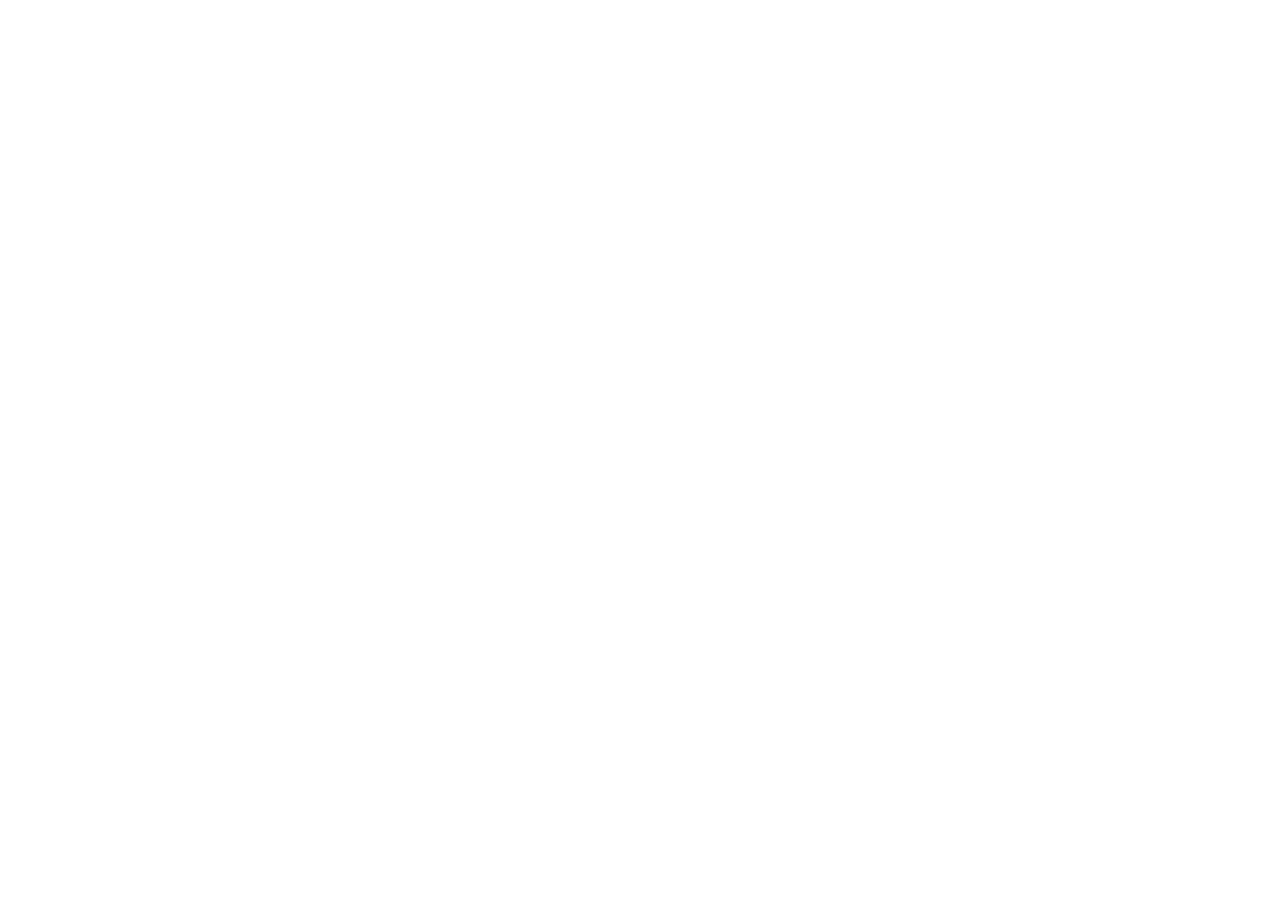
==== merch.html @ dc856448 "save changes" ====
<!--
<!DOCTYPE html>
<html lang="en">

<head>
    <meta charset="UTF-8">
    <meta http-equiv="X-UA-Compatible" content="IE=edge">
    <meta name="viewport" content="width=device-width, initial-scale=1.0">
    <link rel="stylesheet" href="css/style.css">
    <script src="js/easy_background.js"></script>
    <link rel="icon" href="images/favicon-logo.png">

    <title>The Silent Sufferers</title>
</head>

<body>
    <header>

        <div class="campaign-logo"><img src="images/main-logo.png" alt="logo"></div>

        <nav class="site-nav">
            <div class="logo">
                <a href="index.html">The Silent Sufferers</a>
            </div>
            <a href="#" class="hamburger" id="nav-toggle"><span></span></a>
            <div class="links" id="nav-links">
                <a href="index.html">About</a>
                <a href="resources.html">Resources</a>
                <a href="merch.html">Merch</a>
                <a href="https://seaturtlerecovery.org/ways-to-help/#donate">Donate</a>
            </div>
        </nav>

    </header>
    <main>

        <!--
        <div class="main-header">
            <h1>The Silent Sufferers: Save the Sea Turtles</h1>
        </div>
        -->
<!--
        <div class="banner"></div>

        <div class="description">
            <h2>Merch</h2>
            <p>
                Visit our Spreadshop page <a href="https://the-silent-sufferers-save-the.myspreadshop.com/">The Silent Sufferes: Save the Sea Turtles</a> where you will find beautifully designed
                products whose proceed will go to Sea Turtle Recovery, a non-profit organization that
                is based out of New Jersey. STR gives a voice to endangered sea turtles. They help educate
                others on the importance of sea turtles. Their main mission is to rehabilitate sick or
                injured sea turtles so that they can be put back into the wild.
            </p>
        </div>

        <h3>Here Are Some of Are Products</h3>

        <div class="merch-grip">
            <div class="merch">
                <img src="images/unisex_organic_hoodie.png" alt="merch-item">
                <p>Unisex Organic Hoodie</p>
            </div>
            <div class="merch">
                <img src="images/mens_t-shirt.png" alt="merch-item">
                <p>Men's T-Shirt</p>
            </div>
            <div class="merch">
                <img src="images/womens_t-shirt.png" alt="merch-item">
                <p>Women's T-Shirt</p>
            </div>
            <div class="merch">
                <img src="images/bucket_hat.png" alt="merch-item">
                <p>Bucket Hat</p>
            </div>
            <div class="merch">
                <img src="images/tote_bag.png" alt="merch-item">
                <p>Tote Bag</p>
            </div>
            <div class="merch">
                <img src="images/water_bottle.png" alt="merch-item">
                <p>Water Bottle</p>
            </div>
            <div class="merch">
                <img src="images/sticker.png" alt="merch-item">
                <p>Sticker</p>
            </div>
            <div class="merch">
                <img src="images/face_mask.png" alt="merch-item">
                <p>Face Mask</p>
            </div>
        </div>
         
        <div class="official-logo-image">
            <img src="images/official_logo.png" alt="merch-image">
        </div>
        
    </main>

    <footer class="site-footer">
        <P>
            <strong>
                Click the Icon to Visit Our Instagram Page
            </strong>
        </P>
        <div class="social-icon">
            <a href="#"><img src="images/instagram-icon.png" alt="instagram-icon"></a>
        </div>

        <div class="copyright">
            &copy 2023 The Silent Sufferers
        </div>

    </footer>

    <script src="https://code.jquery.com/jquery-3.6.3.min.js"
        integrity="sha256-pvPw+upLPUjgMXY0G+8O0xUf+/Im1MZjXxxgOcBQBXU=" crossorigin="anonymous"></script>
    <!--    Load Local version if CDN is not working-->
 <!--   <script>window.jQuery || document.write('<script src="js/vendor/jquery-3.6.3.min.js"><\/script>')</script>
    <!-- Site JavaScript file -->
 <!--   <script src="js/main.js"></script>
    <script src="easy_background.js"></script>
    <script>
        easy_background(".banner",
            {
                slide: ["images/sea-turtle-image-1.png", "images/sea-turtle-image-2.png", "images/sea-turtle-image-3.png", "images/sea-turtle-image-4.png", "images/sea-turtle-image-5.png", "images/sea-turtle-image-6.png"],

                delay: [3000, 3000, 3000, 3000, 3000, 3000]
            }
        );
    </script>
</body>

</html>
---- css/style.css ----
* {
    font-family: Arial, Helvetica, sans-serif;
}

main {
    max-width: 1200px;
    margin: 0 auto;
    position: relative;
}

.campaign-logo {
    text-align: center;
}

.main-header {
    text-align: center;
}

h1 {
    font-size: 60px;
}

.description {
    text-align: center;
    background-color: #a4c3fd;
    border-radius: 20px;
    padding-top: 1em;
    padding-bottom: 2em;
    padding-left: 3em;
    padding-right: 3em;
    margin: 1em;
}

.description p {
    font-size: 18px;
}

.description a {
    text-decoration: none;
    color: red;
}

.description a:hover {
    color: rgb(0, 38, 255);
    text-decoration: underline;
}

h2 {
    font-size: 36px;
    text-align: center;
}

h3 {
    text-align: center;
    font-size: 32px;
}

h4 {
    font-size: 20px;
}

.official-logo-image {
    text-align: center;
    padding-bottom: 2em;
}

.social-icon {
    padding-bottom: 1em;
}

.social-icon img {
    width: 8%;
}

.site-footer {
    text-align: center;
    padding: 1em;
    background: rgb(212, 206, 206);
    max-width: 1200px;
    margin: 0 auto;
    position: relative;
    border-radius: 20px;
}

/*========================
  HOME PAGE STYLING
  ========================*/

.image-and-fact-grid {
    display: grid;
    text-align: center;
    grid-template-columns: 1fr;
    gap: 1em;
    padding-top: 1em;
    padding-bottom: 2em;
}

.image-and-fact-grid img {
    width: 100%;
    border-radius: 20px;
}

.image-and-fact-grid p {
    margin-top: 1.8em;
    padding-left: 1em;
    padding-right: .5em;
    font-size: 28px;
}

.fact-and-image-grid {
    display: grid;
    text-align: center;
    grid-template-columns: 1fr;
    gap: 2em;
    padding-top: 1em;
    padding-bottom: 2em;
}

.fact-and-image-grid p {
    font-size: 28px;
    padding-right: 1em;
    padding-left: 1em;
}

.fact-and-image-grid img {
    width: 100%;
    border-radius: 20px;
}

.image-and-fact-grid a {
    text-decoration: none;
    color: red;
}

.image-and-fact-grid a:hover {
    color: rgb(0, 38, 255);
    text-decoration: underline;
}

.fact-and-image-grid a {
    text-decoration: none;
    color: red;
}

.fact-and-image-grid a:hover {
    color: rgb(0, 38, 255);
    text-decoration: underline;
}

/*========================
  END OF HOME PAGE STYLING
  ========================*/

/*========================
  RESOURCES PAGE STYLING
  ========================*/

.resources {
    text-align: center;
    background-color: #dadee7;
    border-radius: 20px;
    padding: 1em;
    margin-left: 4em;
    margin-right: 4em;
    margin-top: 1em;
    margin-bottom: 1em;
}

.read-more a {
    text-decoration: none;
    color: red;
}

.read-more a:hover {
    color: rgb(0, 38, 255);
    text-decoration: underline;
}

/* Video CSS */
.videoWrapper {
    position: relative;
    padding-top: 25px;
    height: 0;
    clear: both;
}

.videoWrapper.ratio-16-9 {
    padding-bottom: 56.25%;
    /* 16:9 */
}

.videoWrapper iframe {
    position: absolute;
    top: 0;
    left: 0;
    width: 100%;
    height: 100%;
    border-radius: 20px;
}

.poster-item {
    text-align: center;
    border-radius: 20px;
    margin-bottom: 2em;
}

.poster-item img {
    border-radius: 20px;
    margin-bottom: 2em;
    width: 100%;
}

.button {
    padding: 0.5em;
    background-color: #284d79;
    color: white;
    border-radius: 10px;
    text-decoration: none;
}

.button:hover {
    color: red;
}

/*========================
  END OF RESOURCES PAGE STYLING
  ========================*/

/*========================
  MERCH PAGE STYLING
  ========================*/

.merch-grip {
    display: grid;
    text-align: center;
    grid-template-columns: 1fr;
    gap: 1em;
    padding-top: 1em;
    padding-bottom: 2em;
    padding-right: 3em;
    padding-left: 3em;
}

.merch img {
    border-radius: 20px;
}

/*========================
  END OF MERCH PAGE STYLING
  ========================*/

/*========================
  BANNER STYLING
  ========================*/
.banner {
    background-color: lightgray;
    padding: 10em 2em;
    margin-bottom: 2em;
    border: solid 1px lightgray;
    border-radius: 20px;
    margin-top: 2em;
}

/*========================
  END OF BANNER STYLING
  ========================*/

/*========================
  NAVIGATION STYLING
  ========================*/
.site-nav {
    position: sticky;
    top: 0;
    display: flex;
    flex-wrap: wrap;
    row-gap: 1rem;
    /* adds space between logo and nav items if the items wrap under the logo */
    justify-content: space-between;
    padding: 1.5rem 2rem;
    background-color: #a4c3fd;
    transition: top 500ms ease-in-out;
    border-radius: 20px;
    max-width: 1200px;
    margin: 0 auto;
    position: relative;

}

.logo {
    /* you may change this styling to fit your site*/
    font-weight: bold;
    text-transform: uppercase;
    letter-spacing: 0.2em;
}

.logo a:hover {
    color: white;
}

/* CSS Hamburger Icon thanks to Elijah Manor */
.hamburger {
    padding-right: 2rem;
    position: relative;
}

.hamburger span,
.hamburger span:before,
.hamburger span:after {
    cursor: pointer;
    border-radius: 1px;
    height: 5px;
    width: 35px;
    background: #000;
    /*color of hamburger icon */

    position: absolute;
    display: block;
    content: '';
}

.hamburger span {
    top: 5px;
}

.hamburger span:before {
    top: -10px;
}

.hamburger span:after {
    bottom: -10px;
}

.site-nav.scroll-up,
.site-nav:focus-within {
    top: 0;
}

.site-nav.scroll-down {
    top: -100%;
}

.links {
    display: none;
    height: 0;
    flex-basis: 100%;
    text-align: right;
}

.links.active {
    display: block;
    /*   height: auto; */
}

.links a {
    display: block;
    line-height: 1rem;
    margin: 2rem 0;
}

.links a:hover {
    color: white;
}

.links {
    transition: height .5s ease;
    overflow: hidden;
}

.site-nav a {
    color: #0f0f0f;
    text-decoration: none;
    font-size: 0.9rem;
    text-transform: uppercase;
    letter-spacing: 0.2em;
}

/*=========================
   END OF NAVIGATION STYLING
  =========================*/

@media screen and (min-width:800px) {
    .hamburger {
        display: none;
    }

    .links {
        display: flex;
        flex-basis: auto;
        height: auto;
        margin: 0 -1em;
    }

    .links a {
        display: inline-block;
        margin: 0 1em;
    }

    .image-and-fact-grid {
        grid-template-columns: 1fr 1fr;
        padding-left: 2em;
        padding-right: 2em;
    }

    .fact-and-image-grid {
        grid-template-columns: 1fr 1fr;
        padding-left: 2em;
        padding-right: 2em;
    }

    .poster-item img {
        width: 60%;
    }


    .merch-grip {
        grid-template-columns: 1fr 1fr 1fr 1fr;
    }

    .social-icon img {
        width: 4%;
    }
}
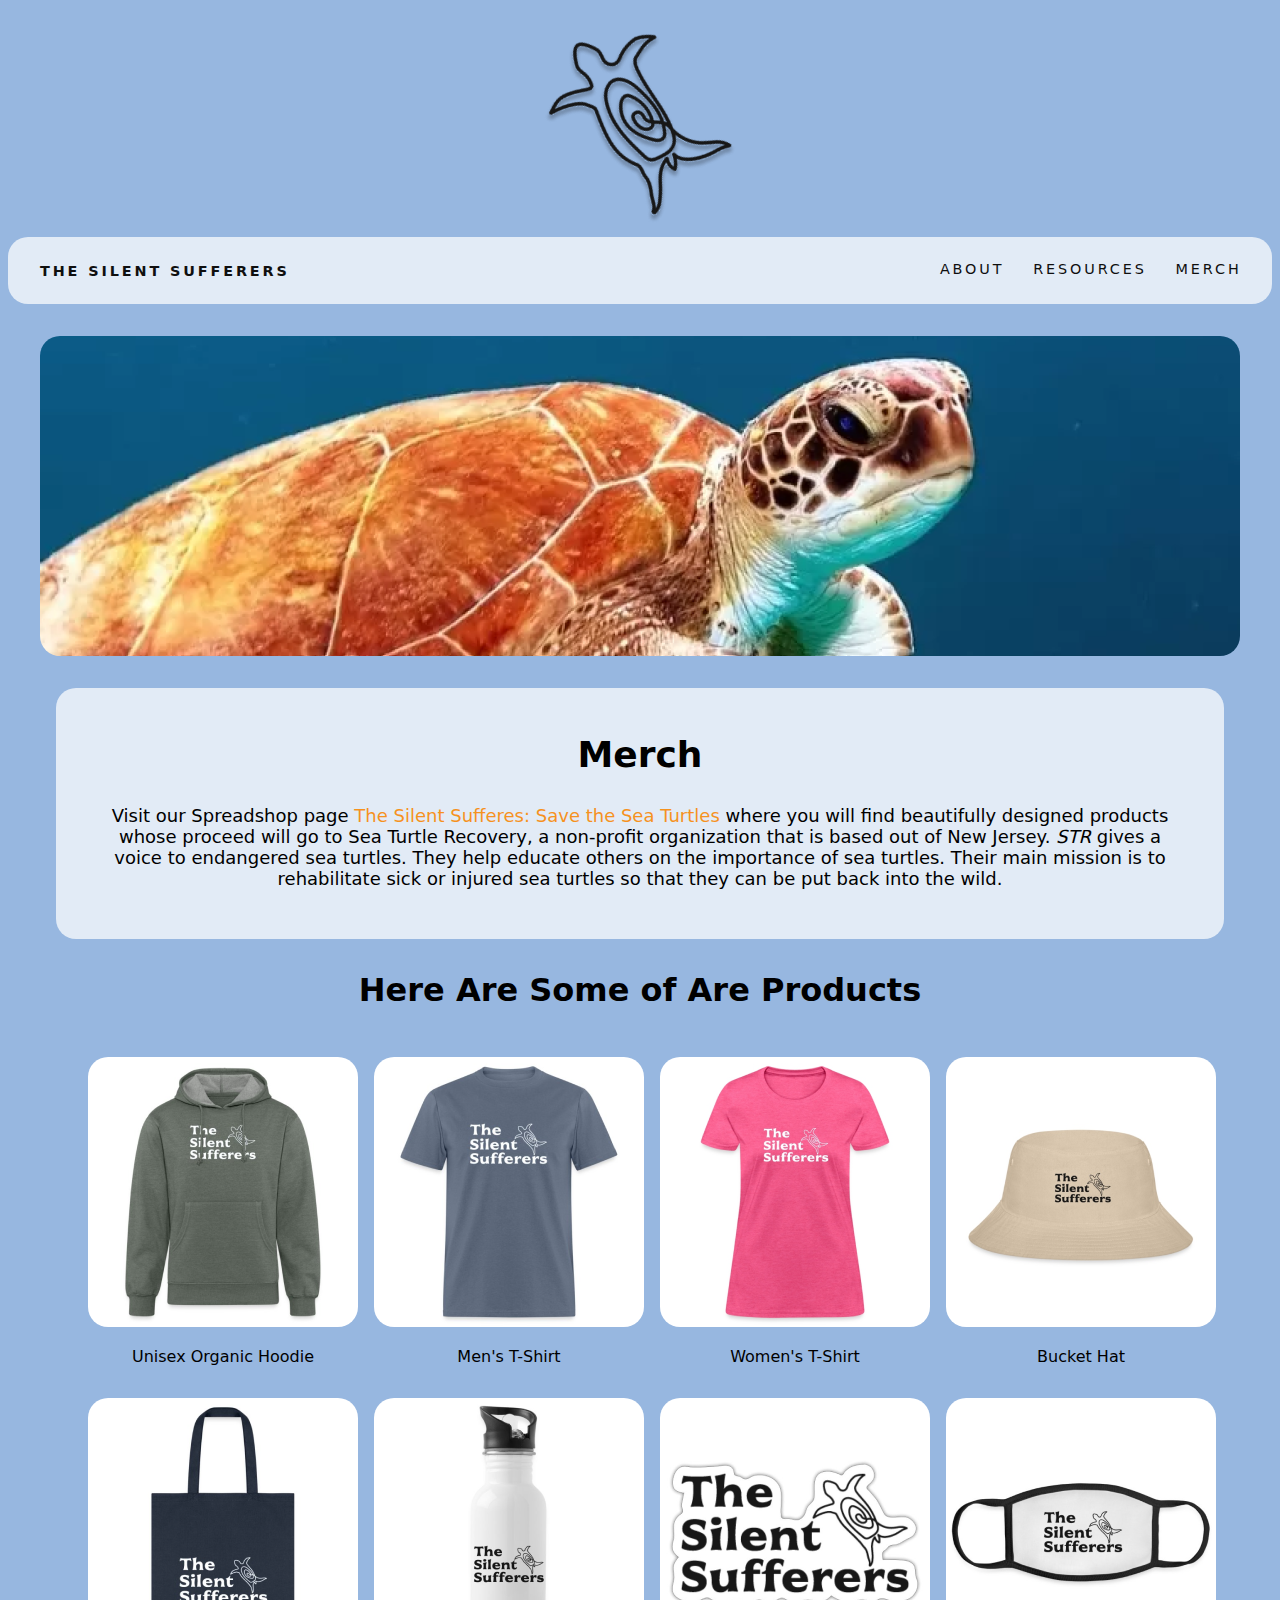
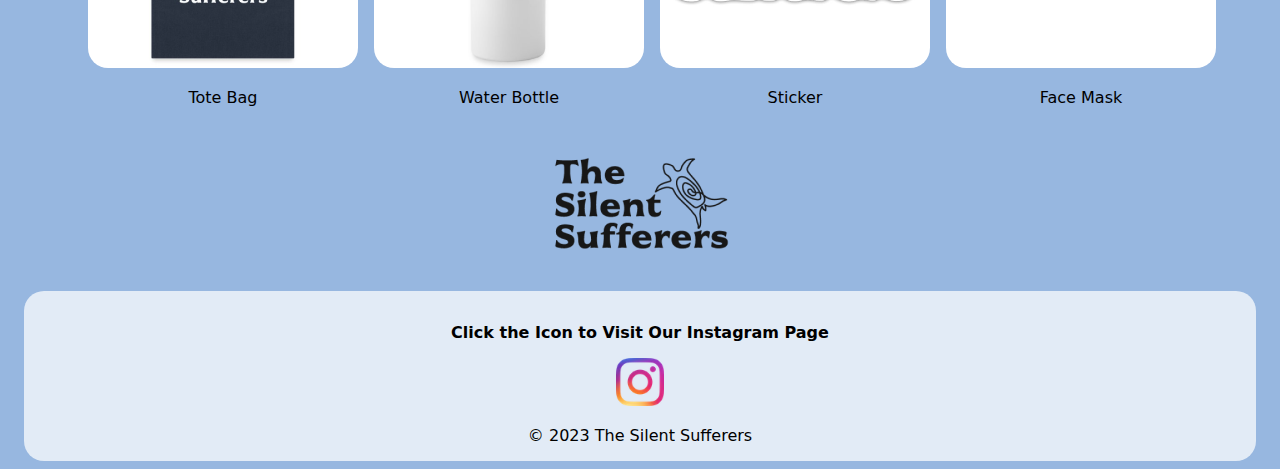
==== commit 209b7305: "save changes" ====
--- a/merch.html
+++ b/merch.html
@@ -1,4 +1,4 @@
-<!--
+
 <!DOCTYPE html>
 <html lang="en">
 
@@ -27,7 +27,6 @@
                 <a href="index.html">About</a>
                 <a href="resources.html">Resources</a>
                 <a href="merch.html">Merch</a>
-                <a href="https://seaturtlerecovery.org/ways-to-help/#donate">Donate</a>
             </div>
         </nav>
 
@@ -39,17 +38,16 @@
             <h1>The Silent Sufferers: Save the Sea Turtles</h1>
         </div>
         -->
-<!--
+
         <div class="banner"></div>
 
         <div class="description">
             <h2>Merch</h2>
             <p>
-                Visit our Spreadshop page <a href="https://the-silent-sufferers-save-the.myspreadshop.com/">The Silent Sufferes: Save the Sea Turtles</a> where you will find beautifully designed
-                products whose proceed will go to Sea Turtle Recovery, a non-profit organization that
-                is based out of New Jersey. STR gives a voice to endangered sea turtles. They help educate
-                others on the importance of sea turtles. Their main mission is to rehabilitate sick or
-                injured sea turtles so that they can be put back into the wild.
+                Visit our Spreadshop page <a href="https://the-silent-sufferers-save-the.myspreadshop.com/">The Silent Sufferes: Save the Sea Turtles</a> 
+                where you will find beautifully designed products whose proceed will go to Sea Turtle Recovery, a non-profit organization that is based 
+                out of New Jersey. <i>STR</i> gives a voice to endangered sea turtles. They help educate others on the importance of sea turtles. Their 
+                main mission is to rehabilitate sick or injured sea turtles so that they can be put back into the wild.
             </p>
         </div>
 
@@ -115,9 +113,9 @@
     <script src="https://code.jquery.com/jquery-3.6.3.min.js"
         integrity="sha256-pvPw+upLPUjgMXY0G+8O0xUf+/Im1MZjXxxgOcBQBXU=" crossorigin="anonymous"></script>
     <!--    Load Local version if CDN is not working-->
- <!--   <script>window.jQuery || document.write('<script src="js/vendor/jquery-3.6.3.min.js"><\/script>')</script>
+    <script>window.jQuery || document.write('<script src="js/vendor/jquery-3.6.3.min.js"><\/script>')</script>
     <!-- Site JavaScript file -->
- <!--   <script src="js/main.js"></script>
+    <script src="js/main.js"></script>
     <script src="easy_background.js"></script>
     <script>
         easy_background(".banner",
--- a/css/style.css
+++ b/css/style.css
@@ -1,5 +1,9 @@
 * {
-    font-family: Arial, Helvetica, sans-serif;
+    font-family: system-ui, -apple-system, BlinkMacSystemFont, 'Segoe UI', Roboto, Oxygen, Ubuntu, Cantarell, 'Open Sans', 'Helvetica Neue', sans-serif;
+}
+
+body{
+    background-color: #97b7e0;
 }
 
 main {
@@ -22,7 +26,7 @@
 
 .description {
     text-align: center;
-    background-color: #a4c3fd;
+    background-color: #e2ebf6;
     border-radius: 20px;
     padding-top: 1em;
     padding-bottom: 2em;
@@ -37,7 +41,7 @@
 
 .description a {
     text-decoration: none;
-    color: red;
+    color: #f6921e;
 }
 
 .description a:hover {
@@ -75,7 +79,7 @@
 .site-footer {
     text-align: center;
     padding: 1em;
-    background: rgb(212, 206, 206);
+    background: #e2ebf6;
     max-width: 1200px;
     margin: 0 auto;
     position: relative;
@@ -101,7 +105,7 @@
 }
 
 .image-and-fact-grid p {
-    margin-top: 1.8em;
+    margin-top: 1em;
     padding-left: 1em;
     padding-right: .5em;
     font-size: 28px;
@@ -129,7 +133,7 @@
 
 .image-and-fact-grid a {
     text-decoration: none;
-    color: red;
+    color: #f6921e;
 }
 
 .image-and-fact-grid a:hover {
@@ -139,7 +143,7 @@
 
 .fact-and-image-grid a {
     text-decoration: none;
-    color: red;
+    color: #f6921e;
 }
 
 .fact-and-image-grid a:hover {
@@ -157,7 +161,7 @@
 
 .resources {
     text-align: center;
-    background-color: #dadee7;
+    background-color: #e2ebf6;
     border-radius: 20px;
     padding: 1em;
     margin-left: 4em;
@@ -168,7 +172,7 @@
 
 .read-more a {
     text-decoration: none;
-    color: red;
+    color: #f6921e;
 }
 
 .read-more a:hover {
@@ -212,14 +216,14 @@
 
 .button {
     padding: 0.5em;
-    background-color: #284d79;
-    color: white;
+    background-color: #e2ebf6;
+    color: #f6921e;
     border-radius: 10px;
     text-decoration: none;
 }
 
 .button:hover {
-    color: red;
+    color: rgb(0, 38, 255);
 }
 
 /*========================
@@ -256,7 +260,6 @@
     background-color: lightgray;
     padding: 10em 2em;
     margin-bottom: 2em;
-    border: solid 1px lightgray;
     border-radius: 20px;
     margin-top: 2em;
 }
@@ -277,7 +280,7 @@
     /* adds space between logo and nav items if the items wrap under the logo */
     justify-content: space-between;
     padding: 1.5rem 2rem;
-    background-color: #a4c3fd;
+    background-color: #e2ebf6;
     transition: top 500ms ease-in-out;
     border-radius: 20px;
     max-width: 1200px;
@@ -294,7 +297,7 @@
 }
 
 .logo a:hover {
-    color: white;
+    color: #f6921e;
 }
 
 /* CSS Hamburger Icon thanks to Elijah Manor */
@@ -358,7 +361,7 @@
 }
 
 .links a:hover {
-    color: white;
+    color: #f6921e;
 }
 
 .links {
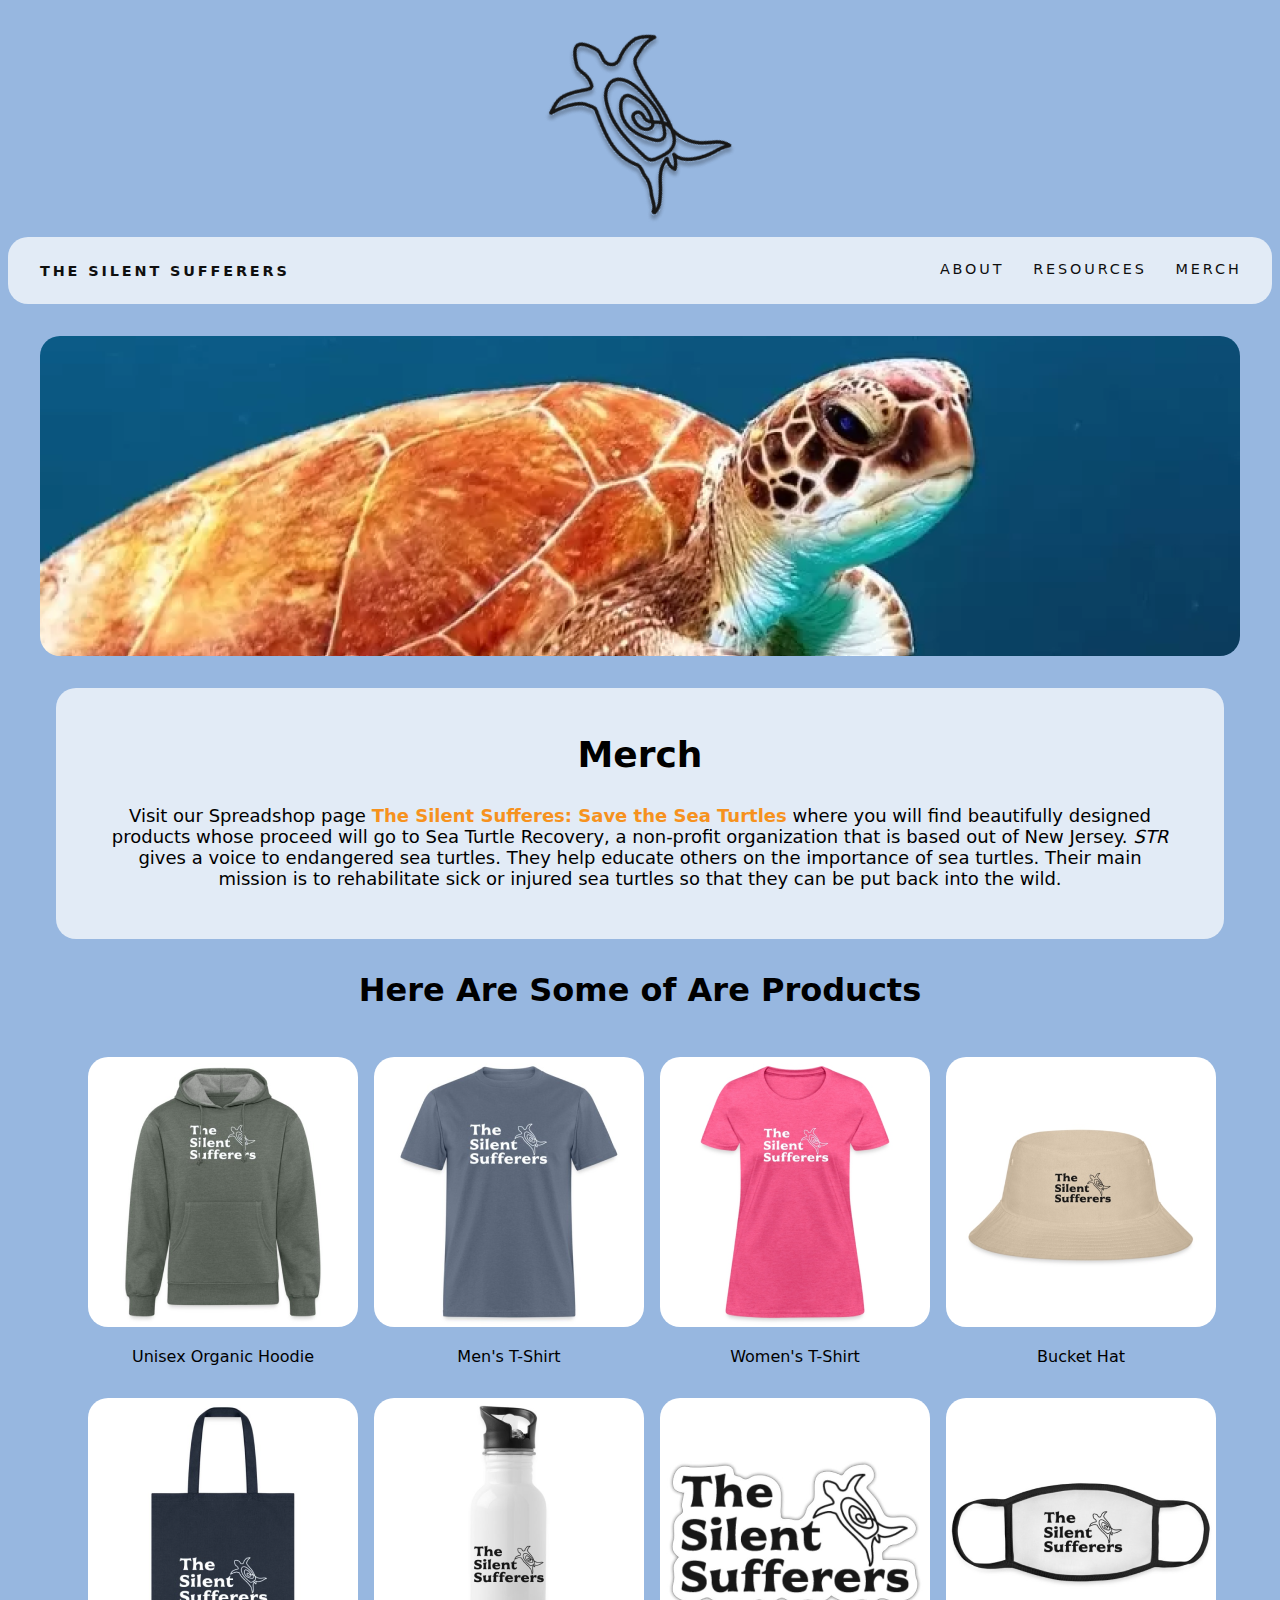
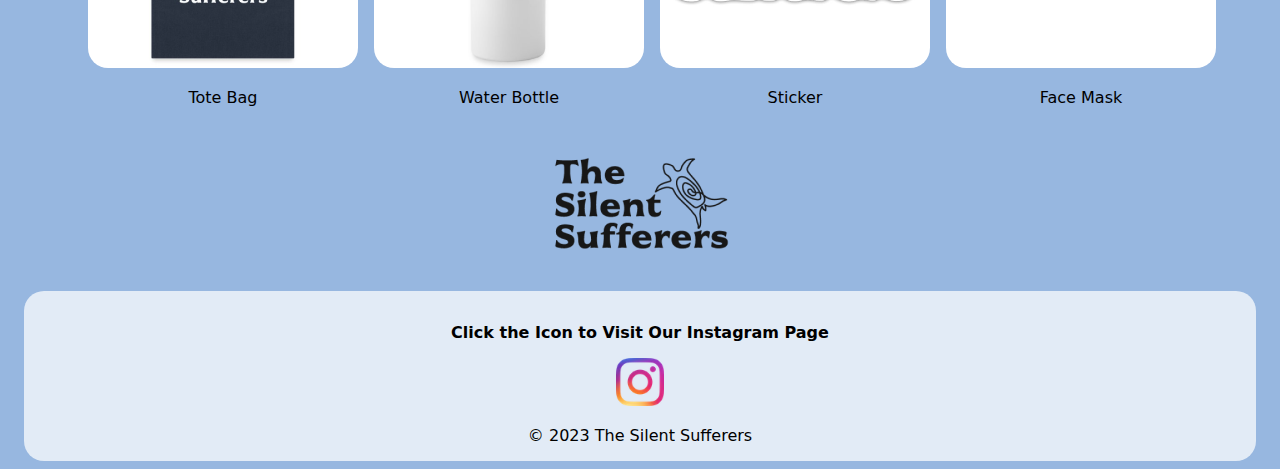
==== commit 5e1e15e2: "save changes" ====
--- a/merch.html
+++ b/merch.html
@@ -44,10 +44,10 @@
         <div class="description">
             <h2>Merch</h2>
             <p>
-                Visit our Spreadshop page <a href="https://the-silent-sufferers-save-the.myspreadshop.com/">The Silent Sufferes: Save the Sea Turtles</a> 
-                where you will find beautifully designed products whose proceed will go to Sea Turtle Recovery, a non-profit organization that is based 
-                out of New Jersey. <i>STR</i> gives a voice to endangered sea turtles. They help educate others on the importance of sea turtles. Their 
-                main mission is to rehabilitate sick or injured sea turtles so that they can be put back into the wild.
+                Visit our Spreadshop page <strong><a href="https://the-silent-sufferers-save-the.myspreadshop.com/">The Silent Sufferes: Save the Sea Turtles</a></strong>
+                where you will find beautifully designed products whose proceed will go to Sea Turtle Recovery, a non-profit organization that is based out of New Jersey. 
+                <i>STR</i> gives a voice to endangered sea turtles. They help educate others on the importance of sea turtles. Their main mission is to rehabilitate sick 
+                or injured sea turtles so that they can be put back into the wild.
             </p>
         </div>
 
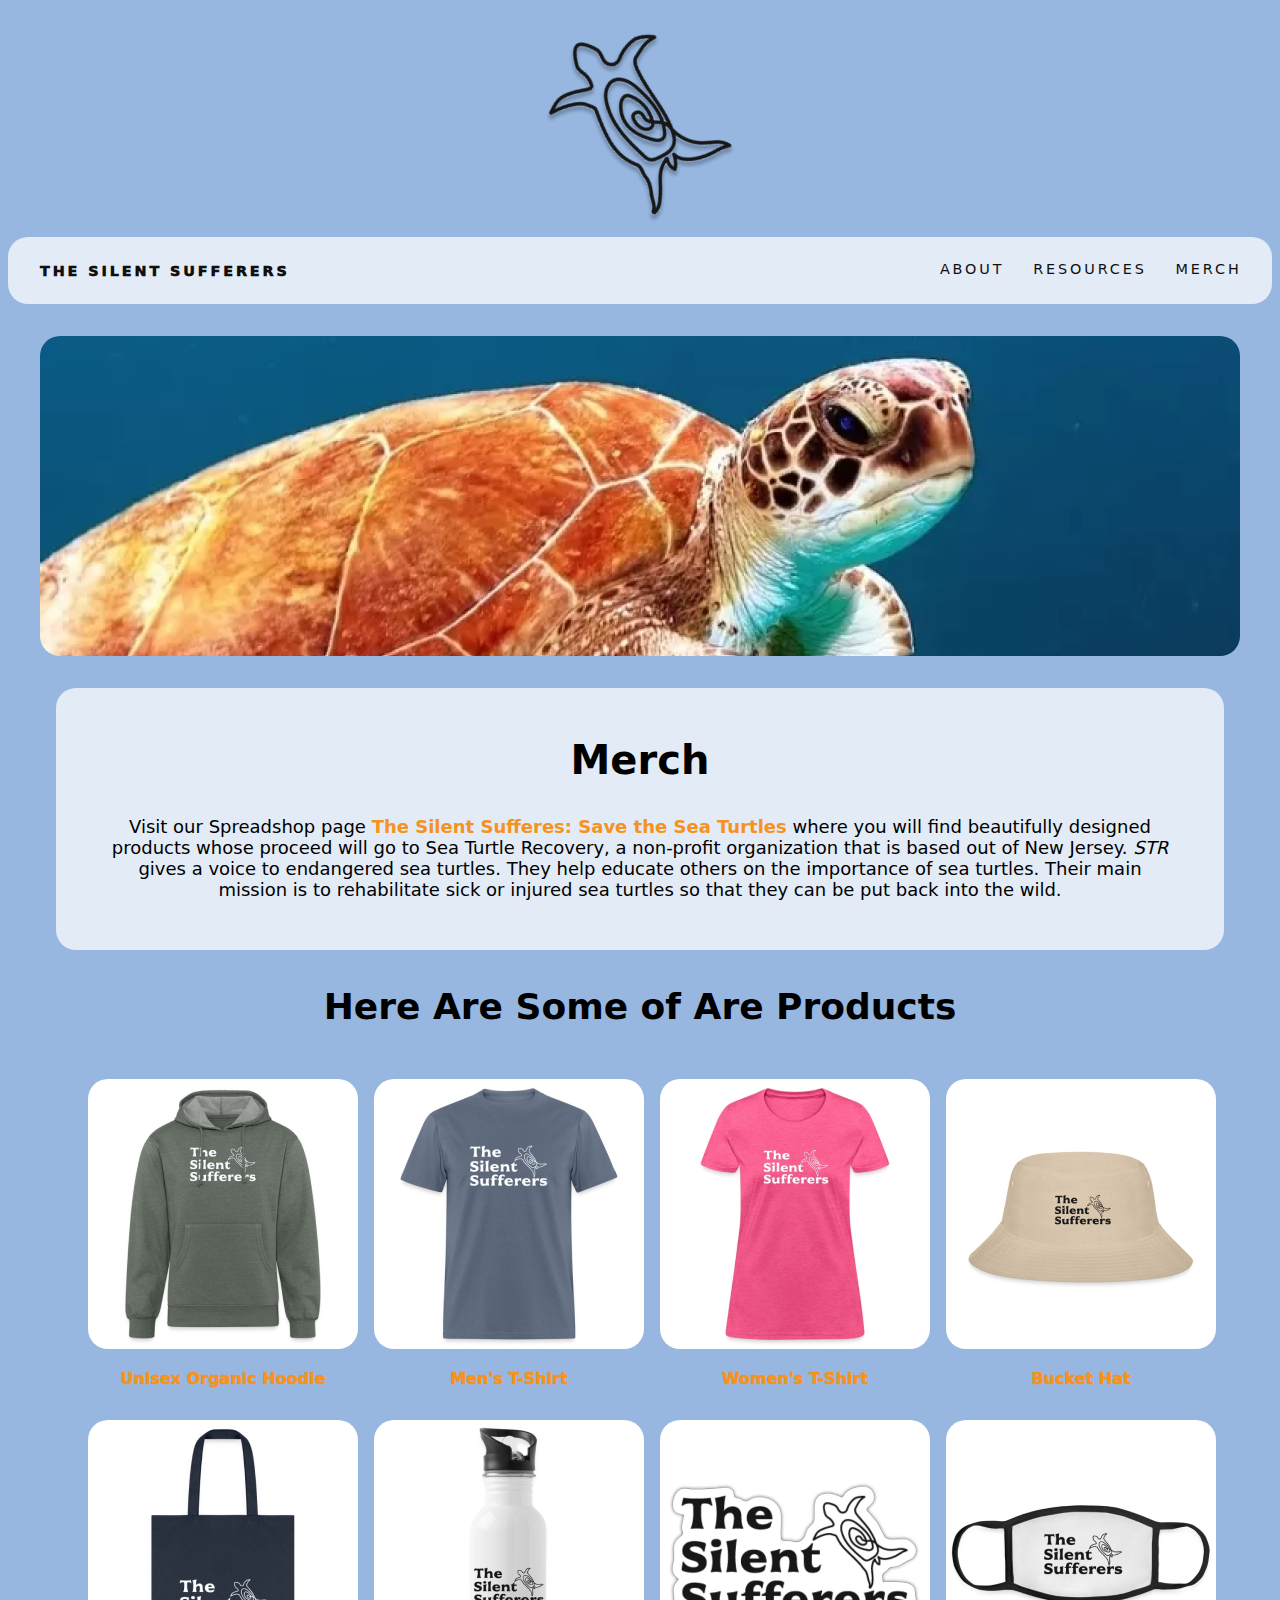
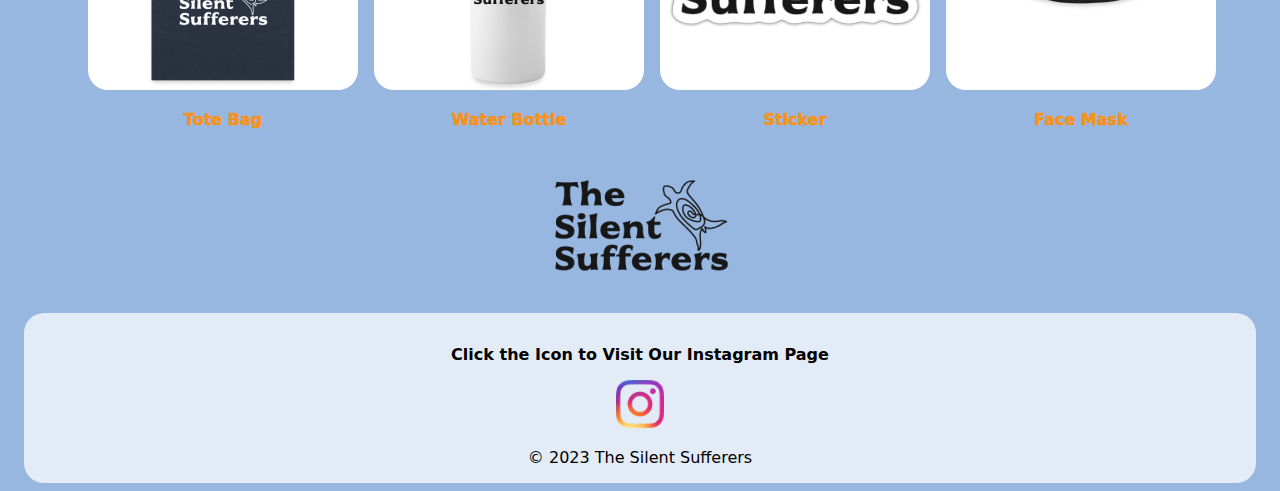
==== commit 4b041310: "saves changes" ====
--- a/merch.html
+++ b/merch.html
@@ -56,35 +56,35 @@
         <div class="merch-grip">
             <div class="merch">
                 <img src="images/unisex_organic_hoodie.png" alt="merch-item">
-                <p>Unisex Organic Hoodie</p>
+                <p><a href="https://the-silent-sufferers-save-the.myspreadshop.com/the+silent+sufferers+white+logo-A6453257ccb80c130dec014a6?productType=1620&sellable=Jk9oMwmxNvHRQAoqwylr-1620-22&appearance=743">Unisex Organic Hoodie</a></p>
             </div>
             <div class="merch">
                 <img src="images/mens_t-shirt.png" alt="merch-item">
-                <p>Men's T-Shirt</p>
+                <p><a href="https://the-silent-sufferers-save-the.myspreadshop.com/the+silent+sufferers+white+logo-A6453257ccb80c130dec014a6?productType=210&sellable=Jk9oMwmxNvHRQAoqwylr-210-7&appearance=696">Men's T-Shirt</a></p>
             </div>
             <div class="merch">
                 <img src="images/womens_t-shirt.png" alt="merch-item">
-                <p>Women's T-Shirt</p>
+                <p><a href="https://the-silent-sufferers-save-the.myspreadshop.com/the+silent+sufferers+white+logo-A6453257ccb80c130dec014a6?productType=347&sellable=Jk9oMwmxNvHRQAoqwylr-347-8&appearance=722">Women's T-Shirt</a></p>
             </div>
             <div class="merch">
                 <img src="images/bucket_hat.png" alt="merch-item">
-                <p>Bucket Hat</p>
+                <p><a href="https://the-silent-sufferers-save-the.myspreadshop.com/the+silent+sufferers+black+logo-A6453257ccb80c130dec014a5?productType=1462&sellable=VR1v8pJylnUbaDq378x7-1462-36&appearance=59&size=29">Bucket Hat</a></p>
             </div>
             <div class="merch">
                 <img src="images/tote_bag.png" alt="merch-item">
-                <p>Tote Bag</p>
+                <p><a href="https://the-silent-sufferers-save-the.myspreadshop.com/the+silent+sufferers+white+logo-A6453257ccb80c130dec014a6?productType=842&sellable=Jk9oMwmxNvHRQAoqwylr-842-33&size=29">Tote Bag</a></p>
             </div>
             <div class="merch">
                 <img src="images/water_bottle.png" alt="merch-item">
-                <p>Water Bottle</p>
+                <p><a href="https://the-silent-sufferers-save-the.myspreadshop.com/the+silent+sufferers+black+logo-A6453257ccb80c130dec014a5?productType=757&sellable=VR1v8pJylnUbaDq378x7-757-39&appearance=1&size=29">Water Bottle</a></p>
             </div>
             <div class="merch">
                 <img src="images/sticker.png" alt="merch-item">
-                <p>Sticker</p>
+                <p><a href="https://the-silent-sufferers-save-the.myspreadshop.com/the+silent+sufferers+black+logo-A6453257ccb80c130dec014a5?productType=1459&sellable=VR1v8pJylnUbaDq378x7-1459-215&appearance=839&size=167">Sticker</a></p>
             </div>
             <div class="merch">
                 <img src="images/face_mask.png" alt="merch-item">
-                <p>Face Mask</p>
+                <p><a href="https://the-silent-sufferers-save-the.myspreadshop.com/the+silent+sufferers+black+logo-A6453257ccb80c130dec014a5?productType=1458&sellable=VR1v8pJylnUbaDq378x7-1458-216&appearance=70&size=29">Face Mask</a></p>
             </div>
         </div>
          
@@ -101,7 +101,7 @@
             </strong>
         </P>
         <div class="social-icon">
-            <a href="#"><img src="images/instagram-icon.png" alt="instagram-icon"></a>
+            <a href="https://www.instagram.com/thesilentsufferersofficial/"><img src="images/instagram-icon.png" alt="instagram-icon"></a>
         </div>
 
         <div class="copyright">
--- a/css/style.css
+++ b/css/style.css
@@ -50,17 +50,17 @@
 }
 
 h2 {
+    font-size: 40px;
+    text-align: center;
+}
+
+h3 {
+    text-align: center;
     font-size: 36px;
-    text-align: center;
-}
-
-h3 {
-    text-align: center;
-    font-size: 32px;
 }
 
 h4 {
-    font-size: 20px;
+    font-size: 24px;
 }
 
 .official-logo-image {
@@ -212,6 +212,7 @@
     border-radius: 20px;
     margin-bottom: 2em;
     width: 100%;
+    border: solid 1px black;
 }
 
 .button {
@@ -243,6 +244,17 @@
     padding-bottom: 2em;
     padding-right: 3em;
     padding-left: 3em;
+}
+
+.merch-grip a{
+    text-decoration: none;
+    color: #f6921e;
+    font-weight: 1000;
+}
+
+.merch-grip a:hover {
+    color: rgb(0, 38, 255);
+    text-decoration: underline;
 }
 
 .merch img {
@@ -286,12 +298,11 @@
     max-width: 1200px;
     margin: 0 auto;
     position: relative;
-
 }
 
 .logo {
     /* you may change this styling to fit your site*/
-    font-weight: bold;
+    font-weight: 1000;
     text-transform: uppercase;
     letter-spacing: 0.2em;
 }
@@ -347,6 +358,7 @@
     height: 0;
     flex-basis: 100%;
     text-align: right;
+    font-weight: 500;
 }
 
 .links.active {
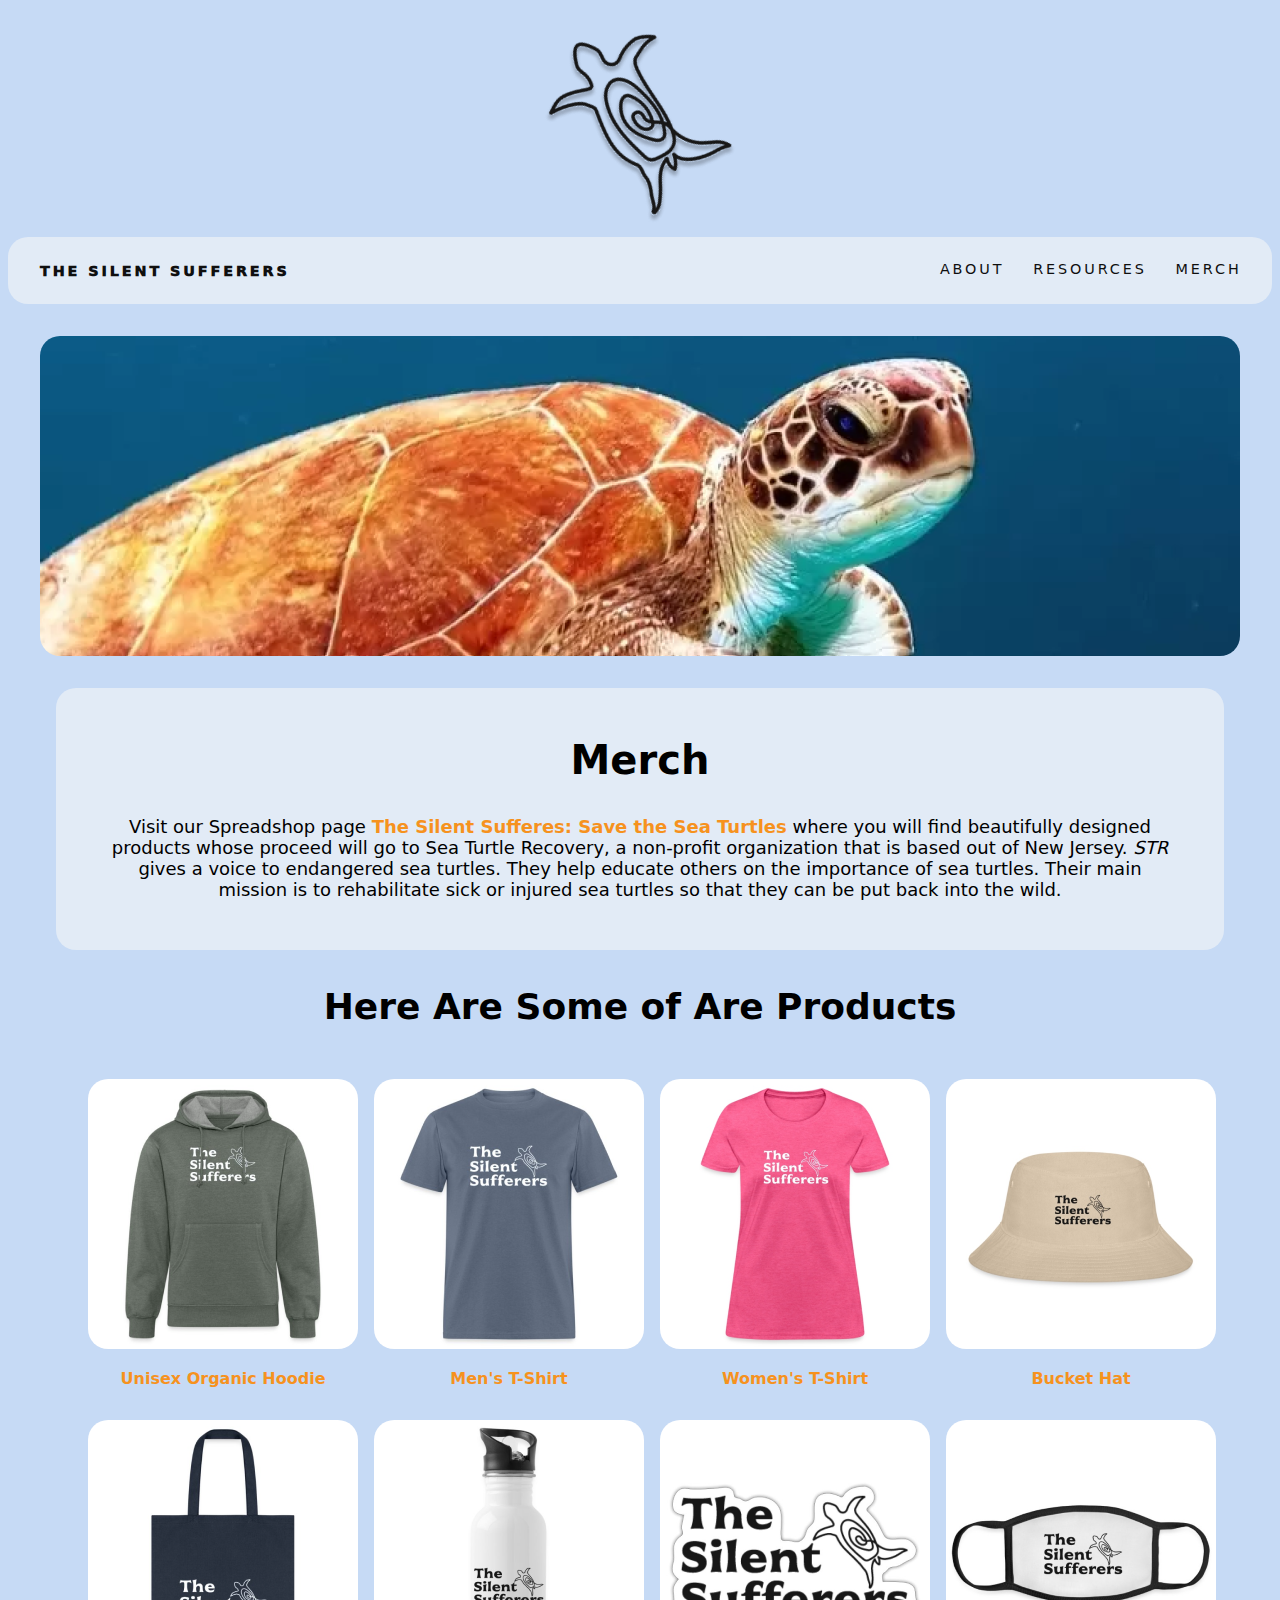
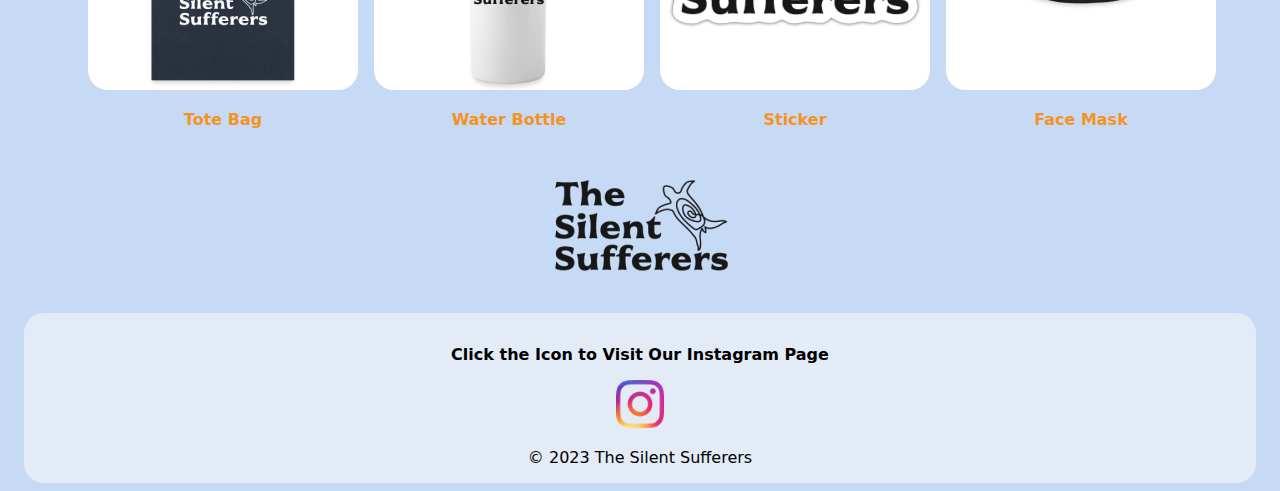
==== commit af8ab1f8: "added target="_blank" to links" ====
--- a/merch.html
+++ b/merch.html
@@ -44,7 +44,7 @@
         <div class="description">
             <h2>Merch</h2>
             <p>
-                Visit our Spreadshop page <strong><a href="https://the-silent-sufferers-save-the.myspreadshop.com/">The Silent Sufferes: Save the Sea Turtles</a></strong>
+                Visit our Spreadshop page <strong><a href="https://the-silent-sufferers-save-the.myspreadshop.com/" target="_blank">The Silent Sufferes: Save the Sea Turtles</a></strong>
                 where you will find beautifully designed products whose proceed will go to Sea Turtle Recovery, a non-profit organization that is based out of New Jersey. 
                 <i>STR</i> gives a voice to endangered sea turtles. They help educate others on the importance of sea turtles. Their main mission is to rehabilitate sick 
                 or injured sea turtles so that they can be put back into the wild.
@@ -56,35 +56,35 @@
         <div class="merch-grip">
             <div class="merch">
                 <img src="images/unisex_organic_hoodie.png" alt="merch-item">
-                <p><a href="https://the-silent-sufferers-save-the.myspreadshop.com/the+silent+sufferers+white+logo-A6453257ccb80c130dec014a6?productType=1620&sellable=Jk9oMwmxNvHRQAoqwylr-1620-22&appearance=743">Unisex Organic Hoodie</a></p>
+                <p><a href="https://the-silent-sufferers-save-the.myspreadshop.com/the+silent+sufferers+white+logo-A6453257ccb80c130dec014a6?productType=1620&sellable=Jk9oMwmxNvHRQAoqwylr-1620-22&appearance=743" target="_blank">Unisex Organic Hoodie</a></p>
             </div>
             <div class="merch">
                 <img src="images/mens_t-shirt.png" alt="merch-item">
-                <p><a href="https://the-silent-sufferers-save-the.myspreadshop.com/the+silent+sufferers+white+logo-A6453257ccb80c130dec014a6?productType=210&sellable=Jk9oMwmxNvHRQAoqwylr-210-7&appearance=696">Men's T-Shirt</a></p>
+                <p><a href="https://the-silent-sufferers-save-the.myspreadshop.com/the+silent+sufferers+white+logo-A6453257ccb80c130dec014a6?productType=210&sellable=Jk9oMwmxNvHRQAoqwylr-210-7&appearance=696" target="_blank">Men's T-Shirt</a></p>
             </div>
             <div class="merch">
                 <img src="images/womens_t-shirt.png" alt="merch-item">
-                <p><a href="https://the-silent-sufferers-save-the.myspreadshop.com/the+silent+sufferers+white+logo-A6453257ccb80c130dec014a6?productType=347&sellable=Jk9oMwmxNvHRQAoqwylr-347-8&appearance=722">Women's T-Shirt</a></p>
+                <p><a href="https://the-silent-sufferers-save-the.myspreadshop.com/the+silent+sufferers+white+logo-A6453257ccb80c130dec014a6?productType=347&sellable=Jk9oMwmxNvHRQAoqwylr-347-8&appearance=722" target="_blank">Women's T-Shirt</a></p>
             </div>
             <div class="merch">
                 <img src="images/bucket_hat.png" alt="merch-item">
-                <p><a href="https://the-silent-sufferers-save-the.myspreadshop.com/the+silent+sufferers+black+logo-A6453257ccb80c130dec014a5?productType=1462&sellable=VR1v8pJylnUbaDq378x7-1462-36&appearance=59&size=29">Bucket Hat</a></p>
+                <p><a href="https://the-silent-sufferers-save-the.myspreadshop.com/the+silent+sufferers+black+logo-A6453257ccb80c130dec014a5?productType=1462&sellable=VR1v8pJylnUbaDq378x7-1462-36&appearance=59&size=29" target="_blank">Bucket Hat</a></p>
             </div>
             <div class="merch">
                 <img src="images/tote_bag.png" alt="merch-item">
-                <p><a href="https://the-silent-sufferers-save-the.myspreadshop.com/the+silent+sufferers+white+logo-A6453257ccb80c130dec014a6?productType=842&sellable=Jk9oMwmxNvHRQAoqwylr-842-33&size=29">Tote Bag</a></p>
+                <p><a href="https://the-silent-sufferers-save-the.myspreadshop.com/the+silent+sufferers+white+logo-A6453257ccb80c130dec014a6?productType=842&sellable=Jk9oMwmxNvHRQAoqwylr-842-33&size=29" target="_blank">Tote Bag</a></p>
             </div>
             <div class="merch">
                 <img src="images/water_bottle.png" alt="merch-item">
-                <p><a href="https://the-silent-sufferers-save-the.myspreadshop.com/the+silent+sufferers+black+logo-A6453257ccb80c130dec014a5?productType=757&sellable=VR1v8pJylnUbaDq378x7-757-39&appearance=1&size=29">Water Bottle</a></p>
+                <p><a href="https://the-silent-sufferers-save-the.myspreadshop.com/the+silent+sufferers+black+logo-A6453257ccb80c130dec014a5?productType=757&sellable=VR1v8pJylnUbaDq378x7-757-39&appearance=1&size=29" target="_blank">Water Bottle</a></p>
             </div>
             <div class="merch">
                 <img src="images/sticker.png" alt="merch-item">
-                <p><a href="https://the-silent-sufferers-save-the.myspreadshop.com/the+silent+sufferers+black+logo-A6453257ccb80c130dec014a5?productType=1459&sellable=VR1v8pJylnUbaDq378x7-1459-215&appearance=839&size=167">Sticker</a></p>
+                <p><a href="https://the-silent-sufferers-save-the.myspreadshop.com/the+silent+sufferers+black+logo-A6453257ccb80c130dec014a5?productType=1459&sellable=VR1v8pJylnUbaDq378x7-1459-215&appearance=839&size=167" target="_blank">Sticker</a></p>
             </div>
             <div class="merch">
                 <img src="images/face_mask.png" alt="merch-item">
-                <p><a href="https://the-silent-sufferers-save-the.myspreadshop.com/the+silent+sufferers+black+logo-A6453257ccb80c130dec014a5?productType=1458&sellable=VR1v8pJylnUbaDq378x7-1458-216&appearance=70&size=29">Face Mask</a></p>
+                <p><a href="https://the-silent-sufferers-save-the.myspreadshop.com/the+silent+sufferers+black+logo-A6453257ccb80c130dec014a5?productType=1458&sellable=VR1v8pJylnUbaDq378x7-1458-216&appearance=70&size=29" target="_blank">Face Mask</a></p>
             </div>
         </div>
          
@@ -101,7 +101,7 @@
             </strong>
         </P>
         <div class="social-icon">
-            <a href="https://www.instagram.com/thesilentsufferersofficial/"><img src="images/instagram-icon.png" alt="instagram-icon"></a>
+            <a href="https://www.instagram.com/thesilentsufferersofficial/" target="_blank"><img src="images/instagram-icon.png" alt="instagram-icon"></a>
         </div>
 
         <div class="copyright">
--- a/css/style.css
+++ b/css/style.css
@@ -3,7 +3,7 @@
 }
 
 body{
-    background-color: #97b7e0;
+    background-color: #c6daf5;
 }
 
 main {
@@ -249,7 +249,7 @@
 .merch-grip a{
     text-decoration: none;
     color: #f6921e;
-    font-weight: 1000;
+    font-weight: bold;
 }
 
 .merch-grip a:hover {
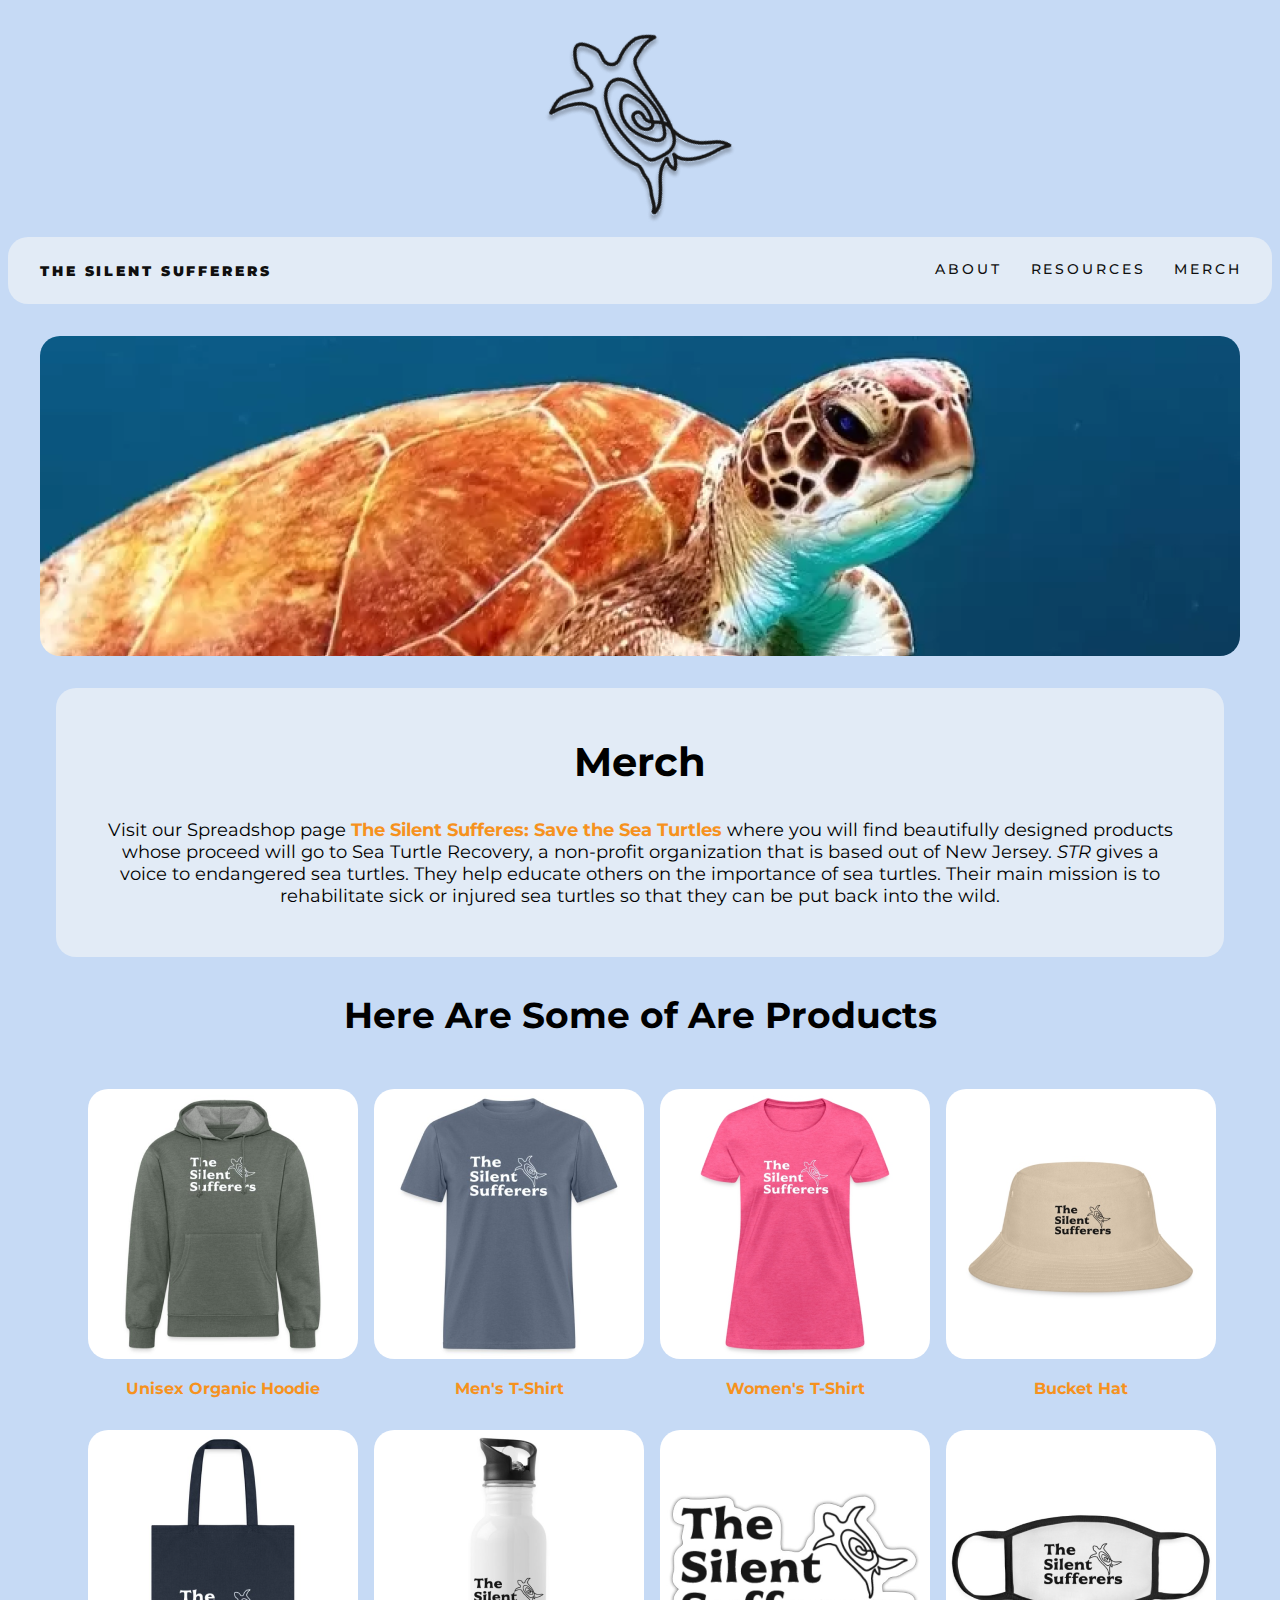
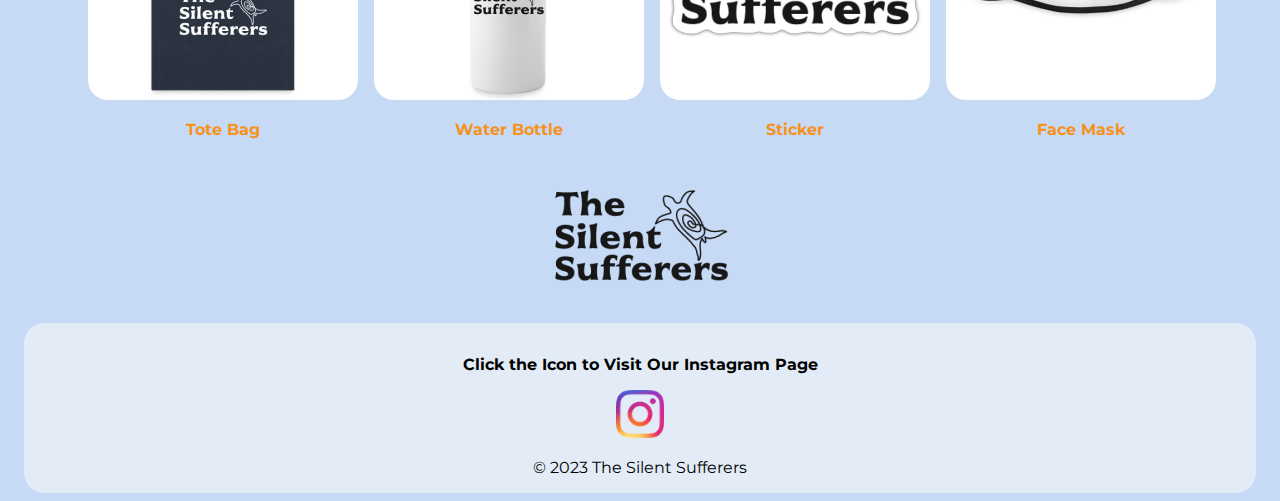
==== commit de8323cf: "added rel="noopener noreferrer" to links" ====
--- a/merch.html
+++ b/merch.html
@@ -44,7 +44,7 @@
         <div class="description">
             <h2>Merch</h2>
             <p>
-                Visit our Spreadshop page <strong><a href="https://the-silent-sufferers-save-the.myspreadshop.com/" target="_blank">The Silent Sufferes: Save the Sea Turtles</a></strong>
+                Visit our Spreadshop page <strong><a href="https://the-silent-sufferers-save-the.myspreadshop.com/" target="_blank" rel="noopener noreferrer">The Silent Sufferes: Save the Sea Turtles</a></strong>
                 where you will find beautifully designed products whose proceed will go to Sea Turtle Recovery, a non-profit organization that is based out of New Jersey. 
                 <i>STR</i> gives a voice to endangered sea turtles. They help educate others on the importance of sea turtles. Their main mission is to rehabilitate sick 
                 or injured sea turtles so that they can be put back into the wild.
@@ -56,35 +56,35 @@
         <div class="merch-grip">
             <div class="merch">
                 <img src="images/unisex_organic_hoodie.png" alt="merch-item">
-                <p><a href="https://the-silent-sufferers-save-the.myspreadshop.com/the+silent+sufferers+white+logo-A6453257ccb80c130dec014a6?productType=1620&sellable=Jk9oMwmxNvHRQAoqwylr-1620-22&appearance=743" target="_blank">Unisex Organic Hoodie</a></p>
+                <p><a href="https://the-silent-sufferers-save-the.myspreadshop.com/the+silent+sufferers+white+logo-A6453257ccb80c130dec014a6?productType=1620&sellable=Jk9oMwmxNvHRQAoqwylr-1620-22&appearance=743" target="_blank" rel="noopener noreferrer">Unisex Organic Hoodie</a></p>
             </div>
             <div class="merch">
                 <img src="images/mens_t-shirt.png" alt="merch-item">
-                <p><a href="https://the-silent-sufferers-save-the.myspreadshop.com/the+silent+sufferers+white+logo-A6453257ccb80c130dec014a6?productType=210&sellable=Jk9oMwmxNvHRQAoqwylr-210-7&appearance=696" target="_blank">Men's T-Shirt</a></p>
+                <p><a href="https://the-silent-sufferers-save-the.myspreadshop.com/the+silent+sufferers+white+logo-A6453257ccb80c130dec014a6?productType=210&sellable=Jk9oMwmxNvHRQAoqwylr-210-7&appearance=696" target="_blank" rel="noopener noreferrer">Men's T-Shirt</a></p>
             </div>
             <div class="merch">
                 <img src="images/womens_t-shirt.png" alt="merch-item">
-                <p><a href="https://the-silent-sufferers-save-the.myspreadshop.com/the+silent+sufferers+white+logo-A6453257ccb80c130dec014a6?productType=347&sellable=Jk9oMwmxNvHRQAoqwylr-347-8&appearance=722" target="_blank">Women's T-Shirt</a></p>
+                <p><a href="https://the-silent-sufferers-save-the.myspreadshop.com/the+silent+sufferers+white+logo-A6453257ccb80c130dec014a6?productType=347&sellable=Jk9oMwmxNvHRQAoqwylr-347-8&appearance=722" target="_blank" rel="noopener noreferrer">Women's T-Shirt</a></p>
             </div>
             <div class="merch">
                 <img src="images/bucket_hat.png" alt="merch-item">
-                <p><a href="https://the-silent-sufferers-save-the.myspreadshop.com/the+silent+sufferers+black+logo-A6453257ccb80c130dec014a5?productType=1462&sellable=VR1v8pJylnUbaDq378x7-1462-36&appearance=59&size=29" target="_blank">Bucket Hat</a></p>
+                <p><a href="https://the-silent-sufferers-save-the.myspreadshop.com/the+silent+sufferers+black+logo-A6453257ccb80c130dec014a5?productType=1462&sellable=VR1v8pJylnUbaDq378x7-1462-36&appearance=59&size=29" target="_blank" rel="noopener noreferrer">Bucket Hat</a></p>
             </div>
             <div class="merch">
                 <img src="images/tote_bag.png" alt="merch-item">
-                <p><a href="https://the-silent-sufferers-save-the.myspreadshop.com/the+silent+sufferers+white+logo-A6453257ccb80c130dec014a6?productType=842&sellable=Jk9oMwmxNvHRQAoqwylr-842-33&size=29" target="_blank">Tote Bag</a></p>
+                <p><a href="https://the-silent-sufferers-save-the.myspreadshop.com/the+silent+sufferers+white+logo-A6453257ccb80c130dec014a6?productType=842&sellable=Jk9oMwmxNvHRQAoqwylr-842-33&size=29" target="_blank" rel="noopener noreferrer">Tote Bag</a></p>
             </div>
             <div class="merch">
                 <img src="images/water_bottle.png" alt="merch-item">
-                <p><a href="https://the-silent-sufferers-save-the.myspreadshop.com/the+silent+sufferers+black+logo-A6453257ccb80c130dec014a5?productType=757&sellable=VR1v8pJylnUbaDq378x7-757-39&appearance=1&size=29" target="_blank">Water Bottle</a></p>
+                <p><a href="https://the-silent-sufferers-save-the.myspreadshop.com/the+silent+sufferers+black+logo-A6453257ccb80c130dec014a5?productType=757&sellable=VR1v8pJylnUbaDq378x7-757-39&appearance=1&size=29" target="_blank" rel="noopener noreferrer">Water Bottle</a></p>
             </div>
             <div class="merch">
                 <img src="images/sticker.png" alt="merch-item">
-                <p><a href="https://the-silent-sufferers-save-the.myspreadshop.com/the+silent+sufferers+black+logo-A6453257ccb80c130dec014a5?productType=1459&sellable=VR1v8pJylnUbaDq378x7-1459-215&appearance=839&size=167" target="_blank">Sticker</a></p>
+                <p><a href="https://the-silent-sufferers-save-the.myspreadshop.com/the+silent+sufferers+black+logo-A6453257ccb80c130dec014a5?productType=1459&sellable=VR1v8pJylnUbaDq378x7-1459-215&appearance=839&size=167" target="_blank" rel="noopener noreferrer">Sticker</a></p>
             </div>
             <div class="merch">
                 <img src="images/face_mask.png" alt="merch-item">
-                <p><a href="https://the-silent-sufferers-save-the.myspreadshop.com/the+silent+sufferers+black+logo-A6453257ccb80c130dec014a5?productType=1458&sellable=VR1v8pJylnUbaDq378x7-1458-216&appearance=70&size=29" target="_blank">Face Mask</a></p>
+                <p><a href="https://the-silent-sufferers-save-the.myspreadshop.com/the+silent+sufferers+black+logo-A6453257ccb80c130dec014a5?productType=1458&sellable=VR1v8pJylnUbaDq378x7-1458-216&appearance=70&size=29" target="_blank" rel="noopener noreferrer">Face Mask</a></p>
             </div>
         </div>
          
@@ -101,7 +101,7 @@
             </strong>
         </P>
         <div class="social-icon">
-            <a href="https://www.instagram.com/thesilentsufferersofficial/" target="_blank"><img src="images/instagram-icon.png" alt="instagram-icon"></a>
+            <a href="https://www.instagram.com/thesilentsufferersofficial/" target="_blank" rel="noopener noreferrer"><img src="images/instagram-icon.png" alt="instagram-icon"></a>
         </div>
 
         <div class="copyright">
--- a/css/style.css
+++ b/css/style.css
@@ -1,5 +1,7 @@
+@import url('https://fonts.googleapis.com/css2?family=Montserrat&display=swap');
+
 * {
-    font-family: system-ui, -apple-system, BlinkMacSystemFont, 'Segoe UI', Roboto, Oxygen, Ubuntu, Cantarell, 'Open Sans', 'Helvetica Neue', sans-serif;
+    font-family: 'Montserrat', sans-serif;
 }
 
 body{
